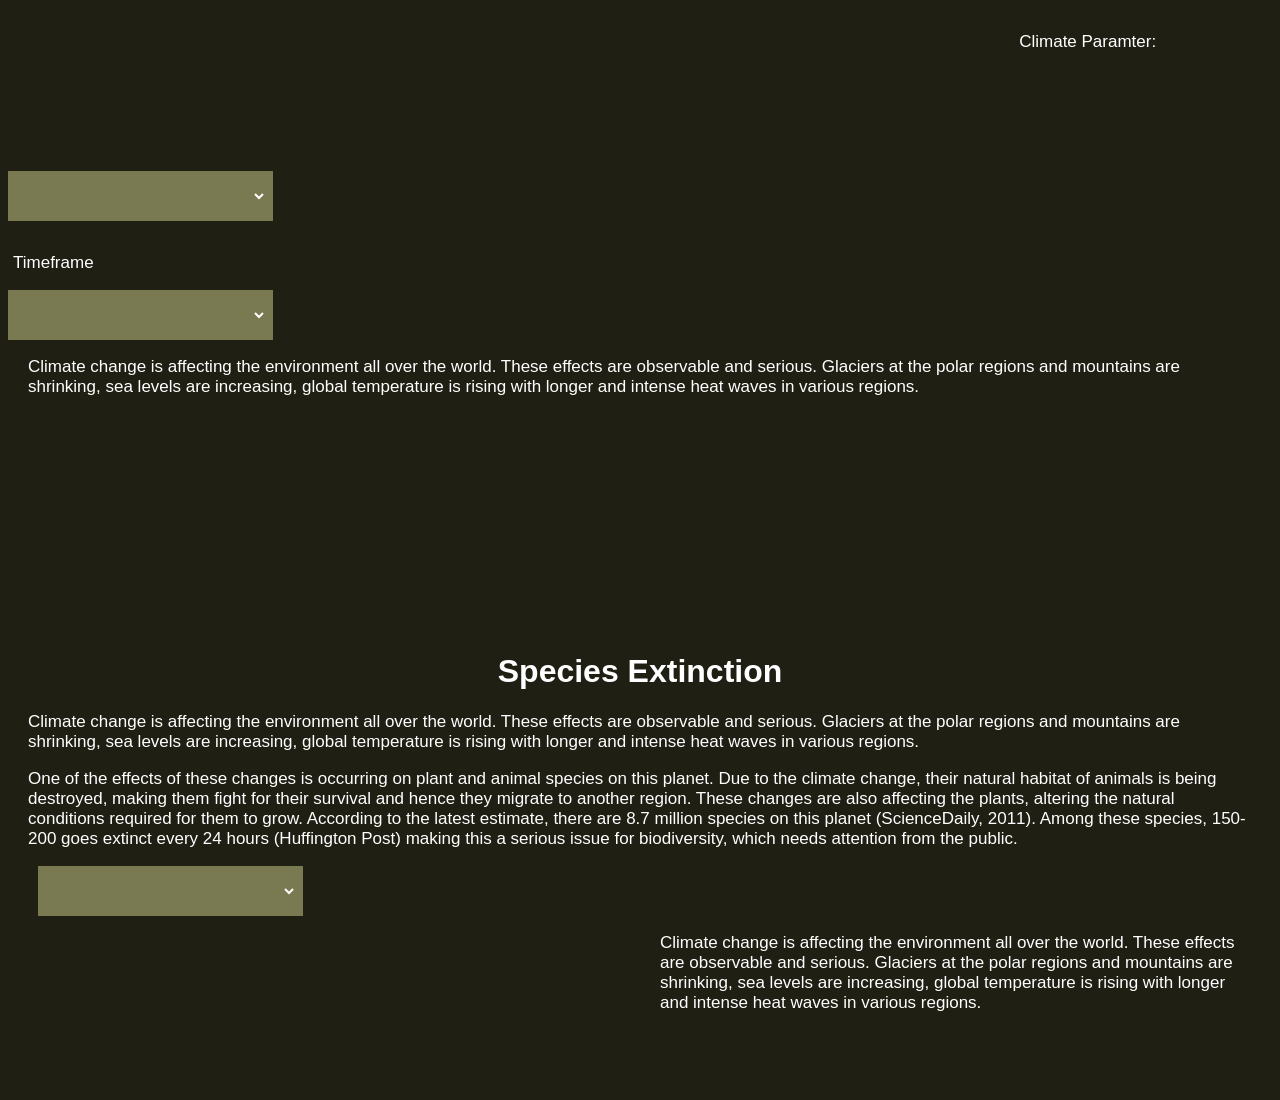
==== main.html @ 624845a6 "Combining everything into one. Adding more animations" ====
<!DOCTYPE html>
<html lang="en" >
  <head>
    <meta charset="utf-8">
    <title>Main</title>
    <script src="https://d3js.org/d3.v5.js"></script>
    <link rel="stylesheet" type="text/css" href="style.css"></script>
  </head>
  <body>
    <div class="worldmap">
      <div class="map">
        <svg id="svgMap"></svg>
      </div>
      <div>
        <p id="header", style="color: white">Climate Paramter: </p>
        <select id="selectButtonMap1"></select>
        <p id="header", style="color: white">Timeframe</p>
        <select id="selectButtonMap2"></select>
        <p>Climate change is affecting the environment all over the world. These
          effects are observable and serious. Glaciers at the polar regions and
          mountains are shrinking, sea levels are increasing, global temperature
          is rising with longer and intense heat waves in various regions.</p>
      </div>
    </div>
    <div class="intro">
      <h1 class="header"> Species Extinction </h1>
      <p>Climate change is affecting the environment all over the world. These
        effects are observable and serious. Glaciers at the polar regions and
        mountains are shrinking, sea levels are increasing, global temperature
        is rising with longer and intense heat waves in various regions.</p>
      <p>One of the effects of these changes is occurring on plant and animal
        species on this planet. Due to the climate change, their natural habitat
        of animals is being destroyed, making them fight for their survival and
        hence they migrate to another region. These changes are also affecting
        the plants, altering the natural conditions required for them to grow.
        According to the latest estimate, there are 8.7 million species on this
        planet (ScienceDaily, 2011). Among these species, 150-200 goes extinct
        every 24 hours (Huffington Post) making this a serious issue for
        biodiversity, which needs attention from the public.</p>
    </div>
    <div class="bargraph">
      <div style="width: 100%; padding-left: 30px;">
        <select id="selectButtonBar"></select>
      </div>
      <div style="float:left; width:50%">
       <svg id="svgBar"></svg>
     </div>
     <div style="float:left; width:50%">
       <p>Climate change is affecting the environment all over the world. These
         effects are observable and serious. Glaciers at the polar regions and
         mountains are shrinking, sea levels are increasing, global temperature
         is rising with longer and intense heat waves in various regions.</p>
     </div>
    </div>


  <script type="text/javascript">

    const mapWidth = 1060;
    const mapHeight = 580;

    var svgMap = d3.select("#svgMap")
                .attr("width", mapWidth)
                .attr("height", mapHeight)
                .style("background-color", "#1f1f14");

    // Projection for map
    var projection = d3.geoMercator()
                       .scale(135)
                       .center([0, 40])
                       .translate([mapWidth / 2, mapHeight / 2]);

    var svgBar = d3.select("#svgBar")
                   .attr("width", 600)
                   .attr("height", 300);

   const margin = {"top": 0, "bottom": 20, "left": 50, "right": 20};
   const barWidth = +svgBar.attr("width") - (margin.left + margin.right);
   const barHeight = +svgBar.attr("height") - (margin.top + margin.bottom);

   var barGroup = svgBar.append("g")
              .attr("transform", "translate(" + margin.left + "," + 0 + ")");

   Promise.all([
       d3.json("https://raw.githubusercontent.com/holtzy/D3-graph-gallery/master/DATA/world.geojson"),
       d3.json("data.json"),
       d3.json("climate_data.json"),
       d3.json("species_data.json")
     ]
   ).then(renderGraph)

   function renderGraph(values) {
     //main rendering function
     renderMap(values);
     renderBar(values[3])
   }

   function renderMap(values){
     // map rendering
     var map = values[0];
     var data = values[1];
     var climate_data = values[2];
     // Add map
      svgMap.append("g")
         .selectAll("path")
         .data(map.features)
         .enter()
         .append("path")
         .attr("d", d3.geoPath().projection(projection))
         .attr("fill", "#ffffe6");

      // add coordinates for all sites
      var allSites = svgMap.append("g")
                        .selectAll("circle")
                        .data(data.location)
                        .enter()
                        .append("circle")
                        .attr("cx", function(d){ return projection([d.Longitude, d.Latitude])[0] })
                        .attr("cy", function(d){ return projection([d.Longitude, d.Latitude])[1] })
                        .attr("r", "2px")
                        .attr("fill", "red");

      // zoom
      var zoom = d3.zoom()
                   .scaleExtent([1, 8])
                   .on('zoom', function() {
                     svgMap.selectAll("g")
                        .attr('transform', d3.event.transform);
                    });


      svgMap.call(zoom);

      const BioOptions = {
        "Average Temperature": "meanTemp",
        "Average Percipitation": "meanPerc"
      };

      const timeOptions = {
        "Historical survey": "historical",
        "Modern survey": "modern",
        "Absolute change": "absolute"
      }

      var selectedBioOption = "Average Temperature";
      var selectedTimeOption = "Historical survey"

      mapSelection(climate_data, timeOptions[selectedTimeOption], BioOptions[selectedBioOption])

      d3.select("#selectButtonMap1")
        .selectAll('Options')
        .data(Object.keys(BioOptions))
        .enter()
        .append('option')
        .text(function (d) { return d })
        .attr("value", function (d) { return d });

      d3.select("#selectButtonMap1")
        .on("change", function(d) {
          selectedBioOption = d3.select(this).property("value")
          d3.select("#info").remove();
          mapSelection(climate_data, timeOptions[selectedTimeOption], BioOptions[selectedBioOption]);
        });

     d3.select("#selectButtonMap2")
       .selectAll('Options')
       .data(Object.keys(timeOptions))
       .enter()
       .append('option')
       .text(function (d) { return d })
       .attr("value", function (d) { return d });

     d3.select("#selectButtonMap2")
       .on("change", function(d) {
         selectedTimeOption = d3.select(this).property("value")
         d3.select("#info").remove();
         mapSelection(climate_data, timeOptions[selectedTimeOption], BioOptions[selectedBioOption]);
       });
    }

    function mapSelection(data, selectedTimeOption, selectedBioOption) {
      //Map rendering based on selection of Bio factor
      console.log("Rendering map for BIO selection", selectedBioOption, selectedTimeOption);

      let tempScale = d3.scaleLinear()
                        .domain([-5, 40])
                        .range([5, 50]);
      let tempColorScale = d3.scaleSequential(d3.interpolateMagma)
                             .domain([-20, 40])

      let percScale = d3.scaleLinear()
                        .domain([0, 4000])
                        .range([5, 50]);

      let percColorScale = d3.scaleSequential(d3.interpolateBlues)
                             .domain([0, 4000])

     // define tooltip
      var tooltip = d3.selectAll("g")
                  .data(data)
                  .enter()
                  .append("div")
                  .style("position", "absolute")
                  .style("width", 100)
                  .style("height", 100)
                  .style("border-radius", "10px")
                  .style("background", "#f3f1f1")
                  .style("padding", "5px")
                  .style("font-size", "12px")
                  .style("opacity", 0);

       var siteBioInfo = svgMap.append("g")
                         .attr("id", "info")
                         .selectAll("circle")
                         .data(data)
                         .enter()
                         .append("circle")
                         .attr("cx", function(d){ return projection([d.longitude, d.latitude])[0] })
                         .attr("cy", function(d){ return projection([d.longitude, d.latitude])[1] })
                         .style("opacity", 0.7)
                         .style("transition-duration", "1s");

        function setRadiusAndFill(){
         if (selectedBioOption == "meanTemp") {
           siteBioInfo.attr("r", function(d){ return tempScale(d[selectedTimeOption][selectedBioOption])})
                      .attr("fill", function(d){ return tempColorScale(d[selectedTimeOption][selectedBioOption])});
         }
         else {
           siteBioInfo.attr("r", function(d){ return percScale(d[selectedTimeOption][selectedBioOption])})
                      .attr("fill", function(d){ return percColorScale(d[selectedTimeOption][selectedBioOption])});
         }
       }
       setRadiusAndFill();

       siteBioInfo.on("mouseover", function(d){
         var target = d3.select(d3.event.target);
         var data = target.data()[0];
         var selected = d3.select(this);
         console.log(data)
         selected.attr("r", +selected.attr("r") * 2)
         tooltip.style("opacity", 0.2);
         tooltip.html("Site: " + data.site + "<br>"
                      + "Value:" + data[selectedTimeOption][selectedBioOption].toFixed(2))
                .style("left", d3.event.pageX + "px")
                .style("top", d3.event.pageY + "px");

       });

       siteBioInfo.on("mouseout", function(d){
          setRadiusAndFill();
          tooltip.style("opacity", 0);
       });
    }

    function renderBar(data) {
      const barOptions = [
        "All Species",
        "Plant",
        "Insect",
        "Bird",
        "Amphibian",
        "Squamate"
      ];

      var colorScale = d3.scaleOrdinal(d3.schemeSet2)
                         .domain(barOptions.slice(1))

      var selectData = data["taxonomy"];
      updateBar(selectData, "All Species", colorScale);

      d3.select("#selectButtonBar")
        .selectAll('Options')
        .data(barOptions)
        .enter()
        .append('option')
        .text(function (d){ return d })
        .attr("value", function (d){ return d });

      d3.select("#selectButtonBar").on("change", function(d) {
        var selectedOption = d3.select(this).property("value")
        barGroup.selectAll("*").remove();
        if (selectedOption == "All Species"){
          selectData = data["taxonomy"]
          updateBar(selectData, selectedOption, colorScale);

        }
        else {
          selectData = taxonomyFilter(data["species"], selectedOption)
          updateBar(selectData, selectedOption, colorScale(selectedOption));
        }
        });

    }

    function taxonomyFilter(data, taxonomy) {
      var filteredList = []
      data.forEach((item, i) => {
        if ((item["taxonomy"] == taxonomy) && (item["ext_freq"] != 0)) {
          filteredList.push(item)
        }
      });

      return filteredList;
    }

    function getKeys(data){
      var keys = [];
      data.forEach((item, i) => {
        keys.push(item["name"]);
      });
      console.log(keys);
      return keys;
    }

    function updateBar(data, selectedOption, barColor){
      console.log(data)
      let x = d3.scaleBand()
                .range([0, barWidth])
                .padding(0.1)
                .domain(getKeys(data));


      let y = d3.scaleLinear()
                .rangeRound([barHeight, 0])
                .domain([0, d3.max(data, function (d) { return d["ext_freq"]})]);

      // define tooltip
       var tooltip = d3.selectAll("g")
                   .data(data)
                   .enter()
                   .append("div")
                   .style("position", "absolute")
                   .style("width", 100)
                   .style("height", 100)
                   .style("border-radius", "10px")
                   .style("background", "#f3f1f1")
                   .style("padding", "5px")
                   .style("font-size", "12px")
                   .style("opacity", 0);


      var xAxis = barGroup.append("g")
                   .attr("id", "xAxis")
                   .attr("stroke", "white")
                   .attr("transform", "translate(0," + barHeight + ")")
                   .call(d3.axisBottom(x))
                   .selectAll("text")
                   .attr("transform", "translate(0, 20) rotate(-90)")

      var yAxis = barGroup.append("g")
                          .attr("id", "yAxis")
                          .call(d3.axisLeft(y))
                          .append("text")
                          .attr("transform", "translate(20, 20) rotate(-90)")
                          .attr("text-anchor", "end")
                          .style("font-family", "Arial")
                          .style("font-size", "1em")
                          .text("Extinction Frequency");

    var bar = barGroup.selectAll(".bar")
               .data(data)
               .enter()
               .append("rect")
               .attr("class", "bar")
               .attr("x", function(d) { return x(d["name"]); })
               .attr("width", x.bandwidth())
               .attr("y", function(d) { return y(d["ext_freq"]); })
               .attr("height", function(d) { return barHeight - y(d["ext_freq"]) });

    function setFill() {
      if (selectedOption == "All Species") {
        bar.attr("fill", function(d) { return barColor(d["name"])});
      }
      else {
        bar.attr("fill", barColor);
      }
    }
    setFill();

    barGroup.select("#xAxis").selectAll('.tick').style("opacity", 0);

    bar.on("mouseover", function(d) {
      var target = d3.select(d3.event.target);
      var data = target.data()[0];
      var selected = d3.select(this)
      selected.attr("fill", "red");
      tooltip.style("opacity", 0.7);
      tooltip.html("Name: " + data.name + "<br>"
                   + "Extinction rate:" + data["ext_freq"].toFixed(2))
             .style("left", d3.event.pageX + "px")
             .style("top", d3.event.pageY + "px");


    });

    bar.on("mouseout", function(d){
      setFill();
      tooltip.style("opacity", 0);

    });

    }

  </script>
  </body>
</html>
---- style.css ----
body {
  background-color: #1f1f14;
}
p {
  font-family: Arial;
  font-style: normal;
  font-size: 17px;
  color: white;
  text-indent: initial;
  padding-left: 20px;
  padding-right: 20px;
}
div.worldmap {
  width: 100%;
  background-color: #1f1f14;
  height: 600px;
}
p#header {
  padding: 15px 5px 0px 5px;
  font-family: Arial;
  font-style: bold;

}
div.map {
  float: left;
  width: 80%;
}
div.mapSelection {
  float: left;
  width: 20%;
}
div.intro {

  width: 100%;
  height:256;
  background-color: #1f1f14;
}

h1.header {
  padding: 15px 5px 0px 5px;
  font-family: Arial;
  text-shadow: 2px;
  color: white;
  text-align: center;
}

select {
  width: 265px;
  height: 50px;
  position: relative;
  font-family: Arial;
  font-size: 15px;
  color: white;
  background-color: #7a7a52;
  padding: 10px 5px 10px 5px;
  border: 6px solid transparent;
}

#svgBar {
  padding: 15px 15px 15px 15px;
  background-color: #1f1f14;
}

#yAxis line, path{
  stroke: white;
}

#xAxis line, path{
  stroke: white;
}

#yAxis text {
  fill: white;
}

.bargraph {
  width: 100%;
  background-color: #1f1f14;
}
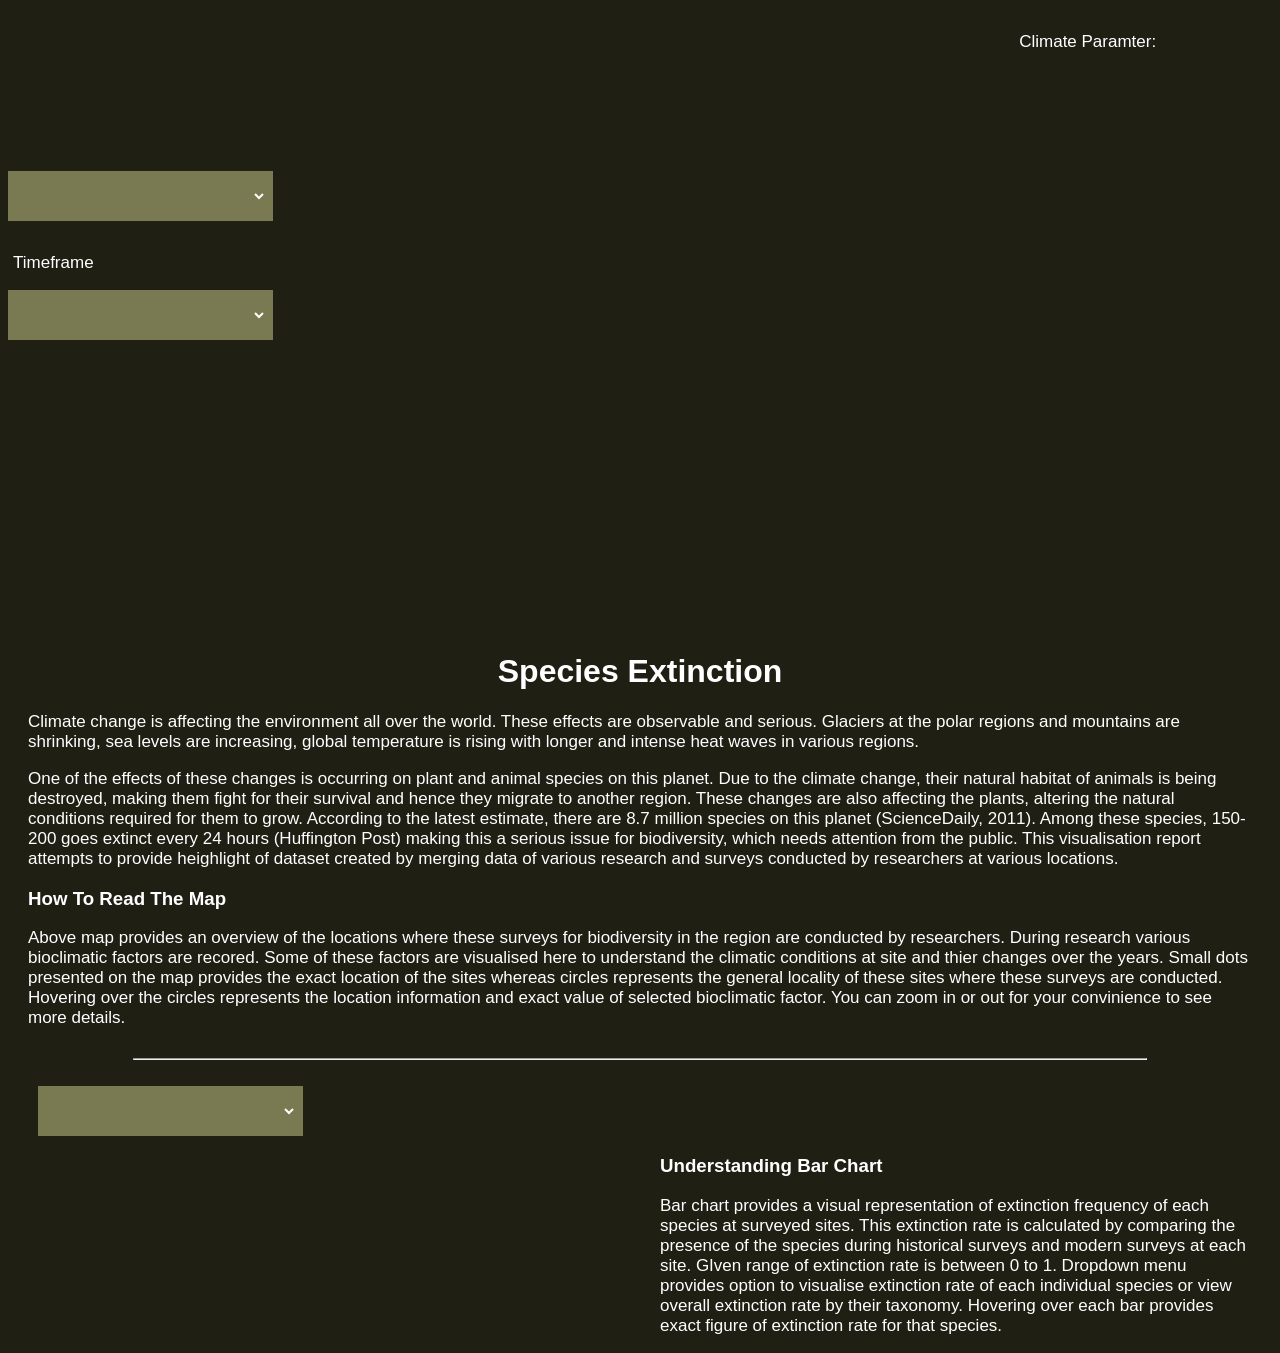
==== commit 51737c8e: "More changes. Added reading contents" ====
--- a/main.html
+++ b/main.html
@@ -16,10 +16,8 @@
         <select id="selectButtonMap1"></select>
         <p id="header", style="color: white">Timeframe</p>
         <select id="selectButtonMap2"></select>
-        <p>Climate change is affecting the environment all over the world. These
-          effects are observable and serious. Glaciers at the polar regions and
-          mountains are shrinking, sea levels are increasing, global temperature
-          is rising with longer and intense heat waves in various regions.</p>
+        <p class="info1"></p>
+        <p class="info2"></p>
       </div>
     </div>
     <div class="intro">
@@ -36,8 +34,21 @@
         According to the latest estimate, there are 8.7 million species on this
         planet (ScienceDaily, 2011). Among these species, 150-200 goes extinct
         every 24 hours (Huffington Post) making this a serious issue for
-        biodiversity, which needs attention from the public.</p>
+        biodiversity, which needs attention from the public. This visualisation report attempts to provide heighlight of dataset
+        created by merging data of various research and surveys conducted by
+        researchers at various locations.</p>
+
+        <h3 style="font-family: Arial; color: white; padding-left:20px;"> How To Read The Map</h3>
+      <p>Above map provides an overview of the locations
+        where these surveys for biodiversity in the region are conducted by researchers.
+        During research various bioclimatic factors are recored. Some of these
+        factors are visualised here to understand the climatic conditions at site and thier changes over the years.
+        Small dots presented on the map provides the exact location of the sites whereas circles represents the general
+        locality of these sites where these surveys are conducted. Hovering over the circles represents the location information and exact value of selected bioclimatic factor.
+        You can zoom in or out for your convinience to see more details.</p>
     </div>
+    <hr style="align: center; width: 80%; height:0.05px; margin-top:10px; margin-top:30px;"></hr>
+    <br>
     <div class="bargraph">
       <div style="width: 100%; padding-left: 30px;">
         <select id="selectButtonBar"></select>
@@ -46,10 +57,12 @@
        <svg id="svgBar"></svg>
      </div>
      <div style="float:left; width:50%">
-       <p>Climate change is affecting the environment all over the world. These
-         effects are observable and serious. Glaciers at the polar regions and
-         mountains are shrinking, sea levels are increasing, global temperature
-         is rising with longer and intense heat waves in various regions.</p>
+       <h3 style="font-family: Arial; color: white; padding-left:20px;">Understanding Bar Chart</h3>
+       <p>Bar chart provides a visual representation of extinction frequency of each species at surveyed
+          sites. This extinction rate is calculated by comparing the presence of the species
+          during historical surveys and modern surveys at each site. GIven range of extinction rate is between 0 to 1.
+          Dropdown menu provides option to visualise extinction rate of each individual species or view overall
+          extinction rate by their taxonomy. Hovering over each bar provides exact figure of extinction rate for that species.</p>
      </div>
     </div>
 
@@ -131,6 +144,25 @@
 
       svgMap.call(zoom);
 
+      function setText(selection1, selection2) {
+        if (selection1 == "meanTemp") {
+          d3.select(".info1").text("Average Temperature: Represents aggregate of average temperature (degree celsius) experienced in a year at each site during survey");
+        }
+        else {
+          d3.select(".info1").text("Average Percipitation: Represents aggregate of average rain (mm) experienced in a year at each site during survey");
+        }
+
+        if (selection2 == "historical") {
+          d3.select(".info2").text("Historical Survey: Represents the information from survey conducted at a site in past");
+        }
+        else if (selection2 == "modern") {
+          d3.select(".info2").text("Modern Survey: Represents the information from survey conducted at a site in present");
+        }
+        else {
+          d3.select(".info2").text("Absolute Change: Represents the absolute change in climatic conditions at site between two surveys");
+        }
+      }
+
       const BioOptions = {
         "Average Temperature": "meanTemp",
         "Average Percipitation": "meanPerc"
@@ -143,9 +175,10 @@
       }
 
       var selectedBioOption = "Average Temperature";
-      var selectedTimeOption = "Historical survey"
+      var selectedTimeOption = "Historical survey";
 
       mapSelection(climate_data, timeOptions[selectedTimeOption], BioOptions[selectedBioOption])
+      setText(BioOptions[selectedBioOption], timeOptions[selectedTimeOption])
 
       d3.select("#selectButtonMap1")
         .selectAll('Options')
@@ -160,6 +193,7 @@
           selectedBioOption = d3.select(this).property("value")
           d3.select("#info").remove();
           mapSelection(climate_data, timeOptions[selectedTimeOption], BioOptions[selectedBioOption]);
+          setText(BioOptions[selectedBioOption], timeOptions[selectedTimeOption])
         });
 
      d3.select("#selectButtonMap2")
@@ -175,6 +209,7 @@
          selectedTimeOption = d3.select(this).property("value")
          d3.select("#info").remove();
          mapSelection(climate_data, timeOptions[selectedTimeOption], BioOptions[selectedBioOption]);
+         setText(BioOptions[selectedBioOption], timeOptions[selectedTimeOption])
        });
     }
 
@@ -193,7 +228,7 @@
                         .range([5, 50]);
 
       let percColorScale = d3.scaleSequential(d3.interpolateBlues)
-                             .domain([0, 4000])
+                             .domain([-1000, 3500])
 
      // define tooltip
       var tooltip = d3.selectAll("g")
@@ -262,7 +297,7 @@
         "Squamate"
       ];
 
-      var colorScale = d3.scaleOrdinal(d3.schemeSet2)
+      var colorScale = d3.scaleOrdinal(d3.schemeCategory10)
                          .domain(barOptions.slice(1))
 
       var selectData = data["taxonomy"];
@@ -365,17 +400,17 @@
                .attr("x", function(d) { return x(d["name"]); })
                .attr("width", x.bandwidth())
                .attr("y", function(d) { return y(d["ext_freq"]); })
-               .attr("height", function(d) { return barHeight - y(d["ext_freq"]) });
-
-    function setFill() {
+               .attr("height", function(d) { return barHeight - y(d["ext_freq"]) })
+               .style("transition-duration", "1s");
+
       if (selectedOption == "All Species") {
         bar.attr("fill", function(d) { return barColor(d["name"])});
       }
       else {
         bar.attr("fill", barColor);
       }
-    }
-    setFill();
+
+
 
     barGroup.select("#xAxis").selectAll('.tick').style("opacity", 0);
 
@@ -383,7 +418,8 @@
       var target = d3.select(d3.event.target);
       var data = target.data()[0];
       var selected = d3.select(this)
-      selected.attr("fill", "red");
+      bar.style("opacity", 0.05)
+      selected.style("opacity", 1)
       tooltip.style("opacity", 0.7);
       tooltip.html("Name: " + data.name + "<br>"
                    + "Extinction rate:" + data["ext_freq"].toFixed(2))
@@ -394,7 +430,7 @@
     });
 
     bar.on("mouseout", function(d){
-      setFill();
+      bar.style("opacity", 1);
       tooltip.style("opacity", 0);
 
     });
--- a/style.css
+++ b/style.css
@@ -10,6 +10,8 @@
   padding-left: 20px;
   padding-right: 20px;
 }
+
+
 div.worldmap {
   width: 100%;
   background-color: #1f1f14;
@@ -21,6 +23,7 @@
   font-style: bold;
 
 }
+
 div.map {
   float: left;
   width: 80%;
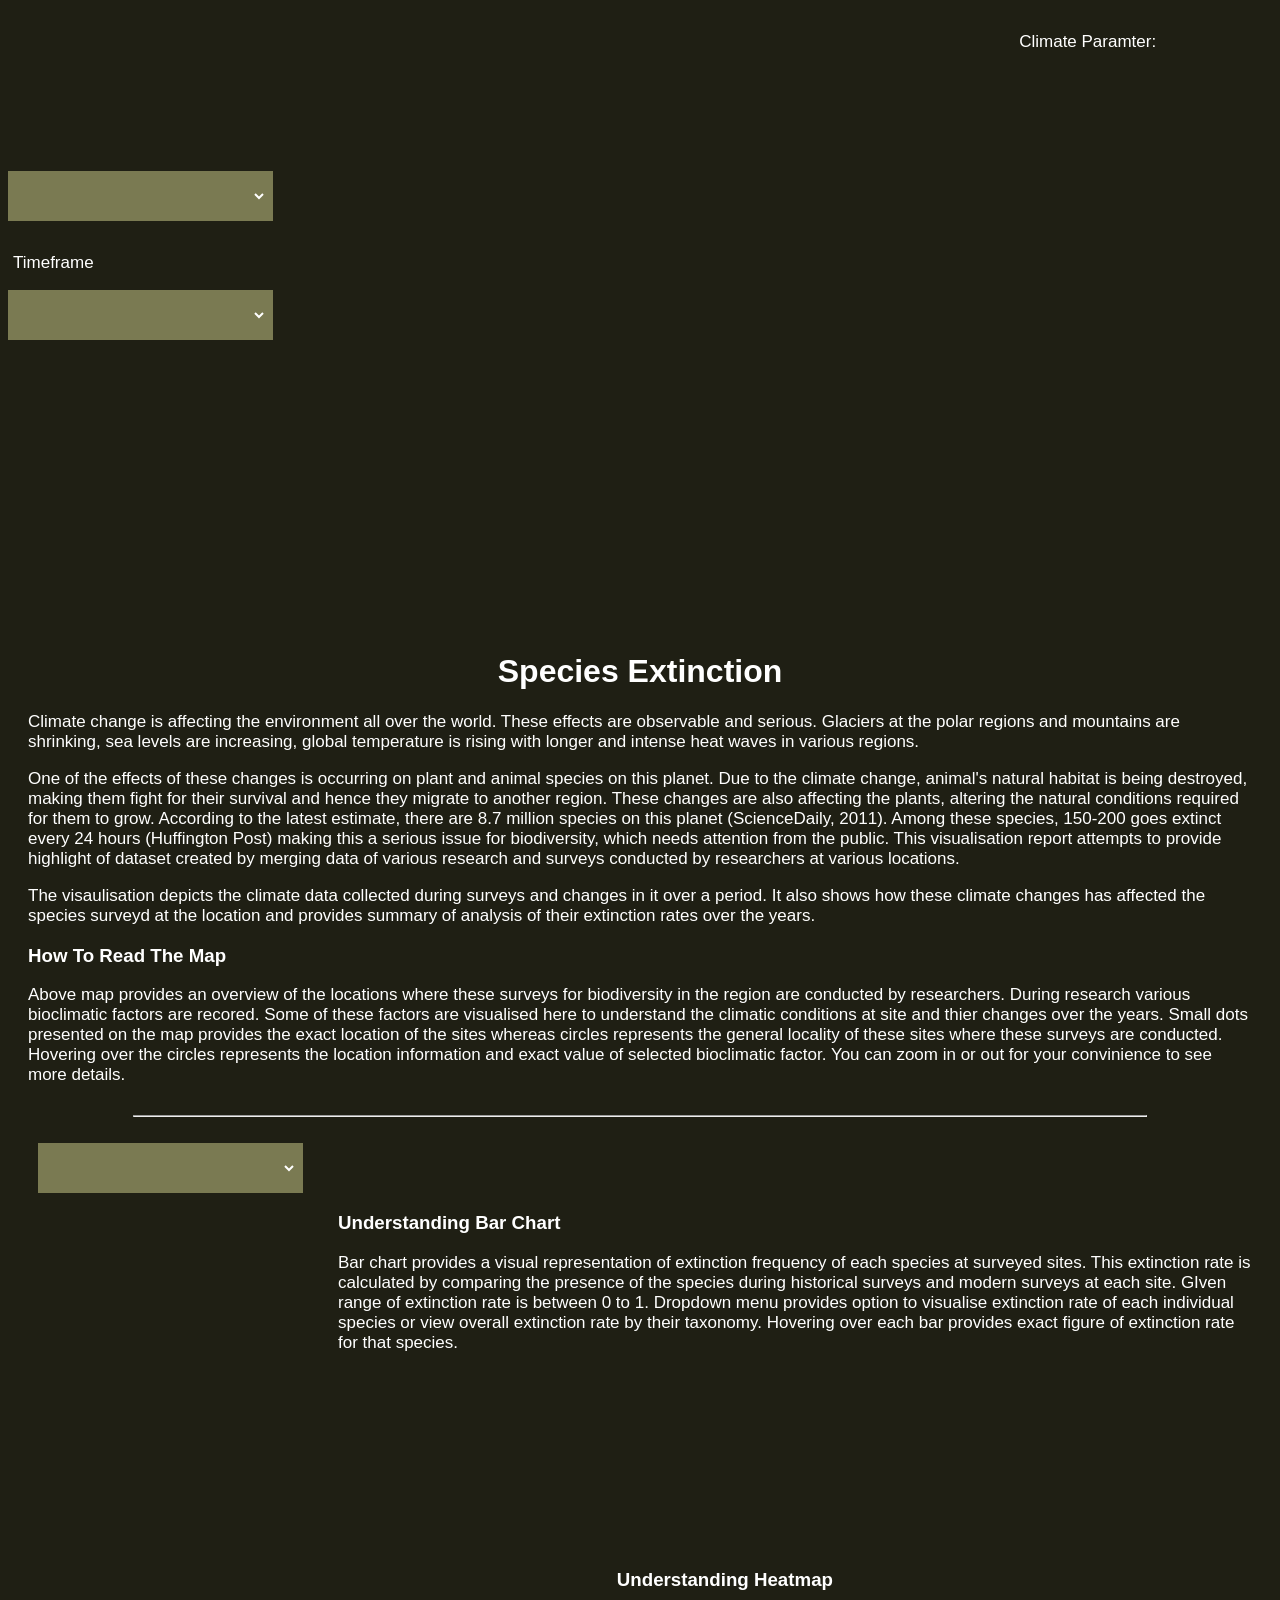
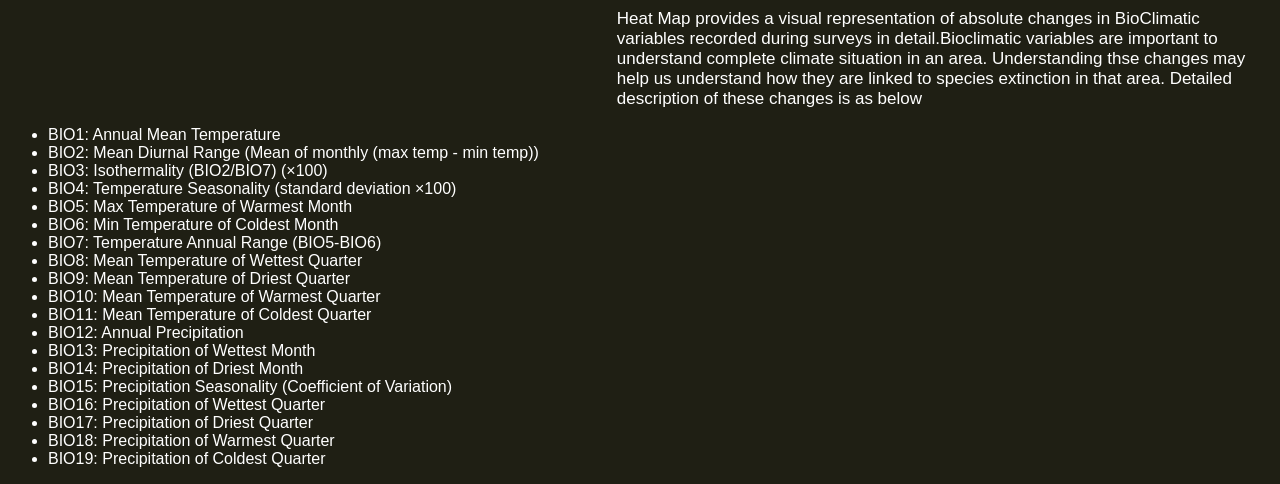
==== commit d875c578: "Finalised version" ====
--- a/main.html
+++ b/main.html
@@ -27,16 +27,19 @@
         mountains are shrinking, sea levels are increasing, global temperature
         is rising with longer and intense heat waves in various regions.</p>
       <p>One of the effects of these changes is occurring on plant and animal
-        species on this planet. Due to the climate change, their natural habitat
-        of animals is being destroyed, making them fight for their survival and
+        species on this planet. Due to the climate change, animal's natural habitat
+        is being destroyed, making them fight for their survival and
         hence they migrate to another region. These changes are also affecting
         the plants, altering the natural conditions required for them to grow.
         According to the latest estimate, there are 8.7 million species on this
         planet (ScienceDaily, 2011). Among these species, 150-200 goes extinct
         every 24 hours (Huffington Post) making this a serious issue for
-        biodiversity, which needs attention from the public. This visualisation report attempts to provide heighlight of dataset
-        created by merging data of various research and surveys conducted by
-        researchers at various locations.</p>
+        biodiversity, which needs attention from the public. This visualisation
+        report attempts to provide highlight of dataset created by merging data
+        of various research and surveys conducted by researchers at various locations.</p>
+      <p>The visaulisation depicts the climate data collected during surveys and changes in it over a period.
+      It also shows how these climate changes has affected the species surveyd at the location and provides
+     summary of analysis of their extinction rates over the years.</p>
 
         <h3 style="font-family: Arial; color: white; padding-left:20px;"> How To Read The Map</h3>
       <p>Above map provides an overview of the locations
@@ -53,16 +56,49 @@
       <div style="width: 100%; padding-left: 30px;">
         <select id="selectButtonBar"></select>
       </div>
-      <div style="float:left; width:50%">
        <svg id="svgBar"></svg>
-     </div>
-     <div style="float:left; width:50%">
-       <h3 style="font-family: Arial; color: white; padding-left:20px;">Understanding Bar Chart</h3>
-       <p>Bar chart provides a visual representation of extinction frequency of each species at surveyed
+       <div>
+         <h3 style="font-family: Arial; color: white; padding-left:20px;">Understanding Bar Chart</h3>
+         <p>Bar chart provides a visual representation of extinction frequency of each species at surveyed
           sites. This extinction rate is calculated by comparing the presence of the species
           during historical surveys and modern surveys at each site. GIven range of extinction rate is between 0 to 1.
           Dropdown menu provides option to visualise extinction rate of each individual species or view overall
           extinction rate by their taxonomy. Hovering over each bar provides exact figure of extinction rate for that species.</p>
+      </br></br></br></br></br></br></br></br>
+      </div>
+    </div>
+    <div class="heatmap">
+      <svg id='svgHeat'></svg>
+      <div>
+      </br></br>
+        <h3 style="font-family: Arial; color: white; padding-left:20px;">Understanding Heatmap</h3>
+        <p>Heat Map provides a visual representation of absolute changes in BioClimatic
+          variables recorded during surveys in detail.Bioclimatic variables are important
+          to understand complete climate situation in an area. Understanding thse changes may
+          help us understand how they are linked to species extinction in that area.
+        Detailed description of these changes is as below</p>
+        <ul>
+          <li>BIO1: Annual Mean Temperature</li>
+          <li>BIO2: Mean Diurnal Range (Mean of monthly (max temp - min temp))</li>
+          <li>BIO3: Isothermality (BIO2/BIO7) (×100)</li>
+          <li>BIO4: Temperature Seasonality (standard deviation ×100)</li>
+          <li>BIO5: Max Temperature of Warmest Month</li>
+          <li>BIO6: Min Temperature of Coldest Month</li>
+          <li>BIO7: Temperature Annual Range (BIO5-BIO6)</li>
+          <li>BIO8: Mean Temperature of Wettest Quarter</li>
+          <li>BIO9: Mean Temperature of Driest Quarter</li>
+          <li>BIO10: Mean Temperature of Warmest Quarter</li>
+          <li>BIO11: Mean Temperature of Coldest Quarter</li>
+          <li>BIO12: Annual Precipitation</li>
+          <li>BIO13: Precipitation of Wettest Month</li>
+          <li>BIO14: Precipitation of Driest Month</li>
+          <li>BIO15: Precipitation Seasonality (Coefficient of Variation)</li>
+          <li>BIO16: Precipitation of Wettest Quarter</li>
+          <li>BIO17: Precipitation of Driest Quarter</li>
+          <li>BIO18: Precipitation of Warmest Quarter</li>
+          <li>BIO19: Precipitation of Coldest Quarter</li>
+        </ul>
+
      </div>
     </div>
 
@@ -98,14 +134,16 @@
        d3.json("https://raw.githubusercontent.com/holtzy/D3-graph-gallery/master/DATA/world.geojson"),
        d3.json("data.json"),
        d3.json("climate_data.json"),
-       d3.json("species_data.json")
+       d3.json("species_data.json"),
+       d3.json("absolute_change.json")
      ]
    ).then(renderGraph)
 
    function renderGraph(values) {
      //main rendering function
      renderMap(values);
-     renderBar(values[3])
+     renderBar(values[3]);
+     renderHeat(values[4]);
    }
 
    function renderMap(values){
@@ -271,7 +309,6 @@
          var target = d3.select(d3.event.target);
          var data = target.data()[0];
          var selected = d3.select(this);
-         console.log(data)
          selected.attr("r", +selected.attr("r") * 2)
          tooltip.style("opacity", 0.2);
          tooltip.html("Site: " + data.site + "<br>"
@@ -338,12 +375,11 @@
       return filteredList;
     }
 
-    function getKeys(data){
+    function getKeys(data, key){
       var keys = [];
       data.forEach((item, i) => {
-        keys.push(item["name"]);
+        keys.push(item[key]);
       });
-      console.log(keys);
       return keys;
     }
 
@@ -352,7 +388,7 @@
       let x = d3.scaleBand()
                 .range([0, barWidth])
                 .padding(0.1)
-                .domain(getKeys(data));
+                .domain(getKeys(data, "name"));
 
 
       let y = d3.scaleLinear()
@@ -437,6 +473,114 @@
 
     }
 
+    function renderHeat(data){
+      const marginHeat = 30
+      const width = 512;
+      const height = 512;
+
+      const marginWidth = width - (marginHeat * 2);
+      const marginHeight = height - (marginHeat * 2);
+
+      var svg = d3.select("#svgHeat")
+                  .attr("width", width)
+                  .attr("height", height)
+                  .append("g")
+                  .attr("transform", "translate(" + marginHeat + "," + marginHeat + ")");
+
+      var locality = d3.set(getKeys(data, 'locality')).values();
+      var bioFactor = d3.set(getKeys(data, 'bio')).values();
+
+      var x = d3.scaleBand()
+                .range([ 0, marginWidth ])
+                .domain(locality)
+                .padding(0.01);
+
+      svg.append("g")
+         .attr("id", "xAxis")
+         .attr("stroke", "white")
+         .attr("transform", "translate(0," + marginHeight + ")")
+         .call(d3.axisBottom(x))
+         .selectAll("text")
+         .attr("transform", "translate(0, 200) rotate(-90)");
+
+
+     var y = d3.scaleBand()
+               .range([marginHeight, 0 ])
+               .domain(bioFactor)
+               .padding(0.01);
+
+     svg.append("g")
+        .attr("id", "yAxis")
+        .call(d3.axisLeft(y));
+
+    var mapColor = {
+      'Bio1':d3.scaleSequential(d3.interpolateYlOrRd).domain([0, 2]),
+      'Bio2':d3.scaleSequential(d3.interpolateYlOrRd).domain([-2, 1]),
+      'Bio3':d3.scaleSequential(d3.interpolateYlOrRd).domain([-4, 4]),
+      'Bio4':d3.scaleSequential(d3.interpolateYlOrRd).domain([-1, 1]),
+      'Bio5':d3.scaleSequential(d3.interpolateYlOrRd).domain([-1, 2]),
+      'Bio6':d3.scaleSequential(d3.interpolateYlOrRd).domain([-1, 5]),
+      'Bio7':d3.scaleSequential(d3.interpolateYlOrRd).domain([-3, 2]),
+      'Bio8':d3.scaleSequential(d3.interpolateYlOrRd).domain([-4, 6]),
+      'Bio9':d3.scaleSequential(d3.interpolateYlOrRd).domain([-4, 5]),
+      'Bio10':d3.scaleSequential(d3.interpolateYlOrRd).domain([-1, 2]),
+      'Bio11':d3.scaleSequential(d3.interpolateYlOrRd).domain([-1, 2]),
+      'Bio12':d3.scaleSequential(d3.interpolateYlOrRd).domain([-246, 211]),
+      'Bio13':d3.scaleSequential(d3.interpolateYlOrRd).domain([-47, 69]),
+      'Bio14':d3.scaleSequential(d3.interpolateYlOrRd).domain([-17, 113]),
+      'Bio15':d3.scaleSequential(d3.interpolateYlOrRd).domain([-16, 14]),
+      'Bio16':d3.scaleSequential(d3.interpolateYlOrRd).domain([-91, 141]),
+      'Bio17':d3.scaleSequential(d3.interpolateYlOrRd).domain([-57, 116]),
+      'Bio18':d3.scaleSequential(d3.interpolateYlOrRd).domain([-156, 190]),
+      'Bio19':d3.scaleSequential(d3.interpolateYlOrRd).domain([-81, 198])
+    }
+
+    var xHeat = svg.selectAll()
+                   .data(data)
+                   .enter()
+                   .append("rect")
+                   .attr("x", function(d) { return x(d.locality) })
+                   .attr("y", function(d) { return y(d.bio) })
+                   .attr("width", x.bandwidth())
+                   .attr("height", y.bandwidth())
+                   .style("fill", function(d) { return mapColor[d.bio](d.change)})
+                   .style("transition-duration", "1s");
+
+   // define tooltip
+    var tooltip = d3.selectAll("g")
+                .data(data)
+                .enter()
+                .append("div")
+                .style("position", "absolute")
+                .style("width", 100)
+                .style("height", 100)
+                .style("border-radius", "10px")
+                .style("background", "#f3f1f1")
+                .style("padding", "5px")
+                .style("font-size", "12px")
+                .style("opacity", 0);
+
+    xHeat.on("mouseover", function(d) {
+      var target = d3.select(d3.event.target);
+      var data = target.data()[0];
+      var selected = d3.select(this);
+      xHeat.attr("opacity", 0.1);
+      selected.attr("opacity", 1);
+      tooltip.style("opacity", 0.2);
+      tooltip.html("Locality: " + data.locality + "<br>" + "BIO:" + data.bio+ "<br>" + "Value:" + data.change)
+             .style("left", d3.event.pageX + "px")
+             .style("top", d3.event.pageY + "px");
+           });
+
+    xHeat.on("mouseout", function(d) {
+      xHeat.attr("opacity", 1);
+      tooltip.style("opacity", 0);
+    });
+
+
+
+    }
+
   </script>
   </body>
 </html>
--- a/style.css
+++ b/style.css
@@ -39,6 +39,11 @@
   background-color: #1f1f14;
 }
 
+div.heatmap {
+  width: 100%;
+  float: right;
+}
+
 h1.header {
   padding: 15px 5px 0px 5px;
   font-family: Arial;
@@ -62,6 +67,7 @@
 #svgBar {
   padding: 15px 15px 15px 15px;
   background-color: #1f1f14;
+  float: left;
 }
 
 #yAxis line, path{
@@ -79,4 +85,16 @@
 .bargraph {
   width: 100%;
   background-color: #1f1f14;
+  height: 1000;
 }
+
+#svgHeat {
+  padding: 30px 10px 30px 30px;
+  width: 45%;
+  float: left;
+}
+
+li {
+  color: white;
+  font-family: Arial;
+}
